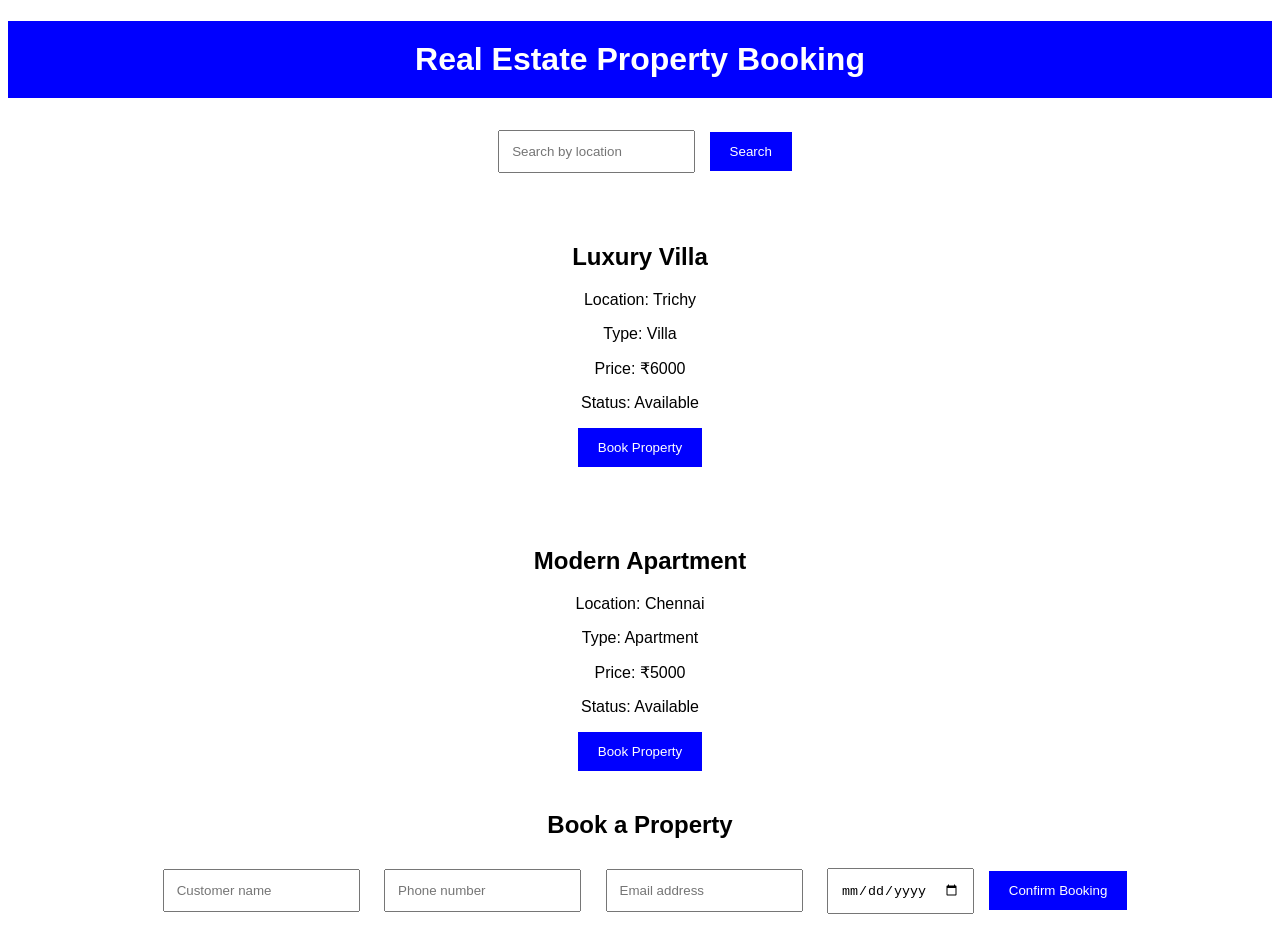
==== frontend/index.html @ d65c91b1 "hh" ====
<!DOCTYPE html>
<html lang="en">
<head>
    <meta charset="UTF-8">
    <meta name="viewport" content="width=device-width, initial-scale=1.0">
    <title>Real Estate Property Booking</title>
    <link rel="stylesheet" href="style.css">
</head>
<body>
    <h1>Real Estate Property Booking</h1>

    <input type="text" id="location" placeholder="Search by location">
    <button type="button" onclick="searchProperty()">Search</button>

    <div id="properties"></div>

    <h2>Book a Property</h2>
    <form id="bookingForm">
        <input type="text" id="name" placeholder="Customer name" required>
        <input type="tel" id="phone" placeholder="Phone number" required>
        <input type="email" id="email" placeholder="Email address" required>
        <input type="date" id="date" required>
        <button type="submit">Confirm Booking</button>
    </form>
    <script src="script.js"></script>
</body>
</html>
---- frontend/style.css ----
body {
    font-family: Arial;
    background:white;
    text-align: center;
}
h1 {
    background:blue;
    color: white;
    padding: 20px;
}
input {
    padding: 12px;
    margin: 10px;
}
button {
    padding: 12px 20px;
    background: blue;
    color: white;
    border: none;
    cursor: pointer;
}
.property {
    background: white;
    margin: 20px auto;
    padding: 20px;
    width: 300px;
    border-radius: 10px;
}
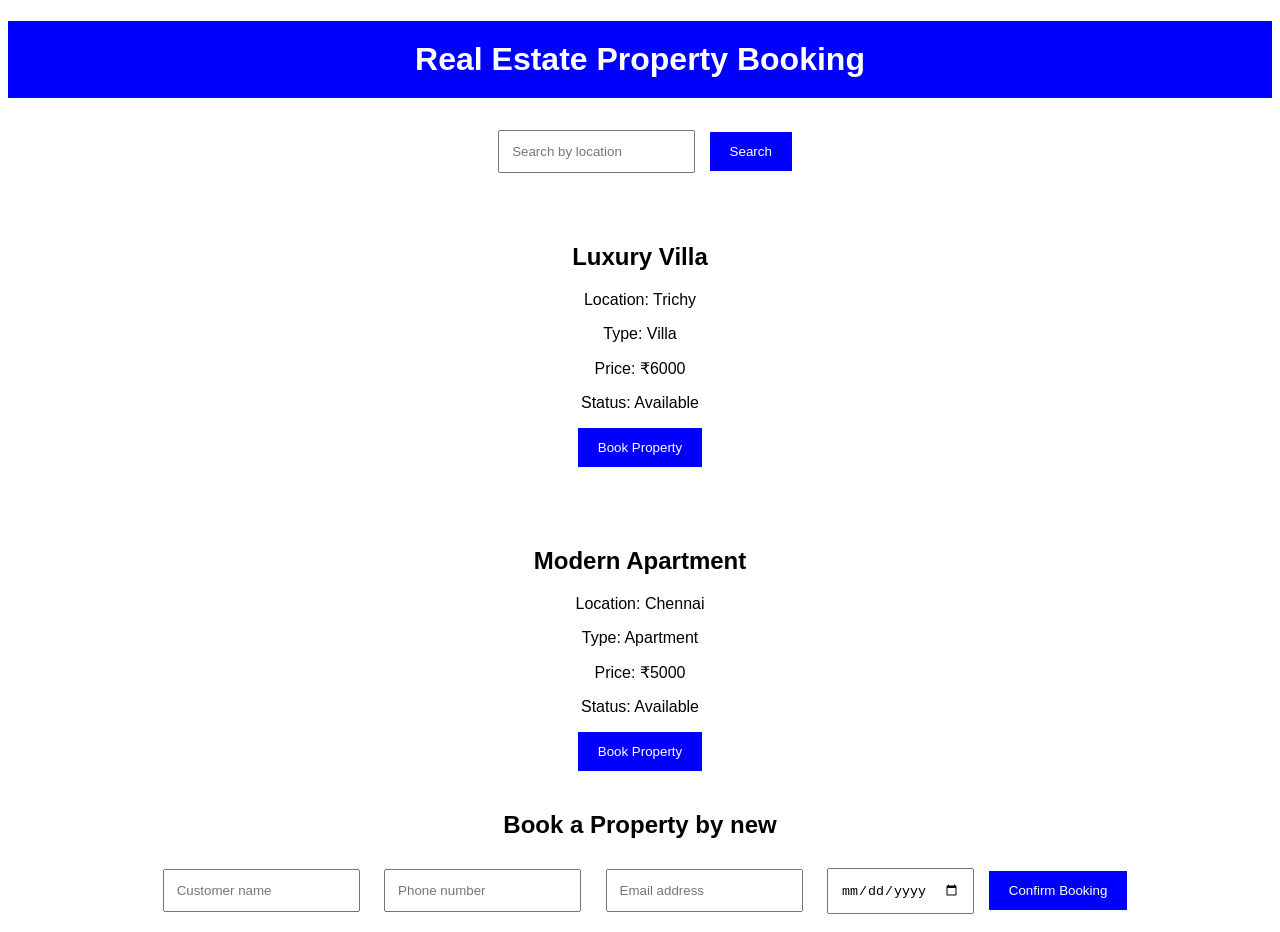
==== commit 0b074e09: "update of index" ====
--- a/frontend/index.html
+++ b/frontend/index.html
@@ -14,7 +14,7 @@
 
     <div id="properties"></div>
 
-    <h2>Book a Property</h2>
+    <h2>Book a Property by new</h2>
     <form id="bookingForm">
         <input type="text" id="name" placeholder="Customer name" required>
         <input type="tel" id="phone" placeholder="Phone number" required>
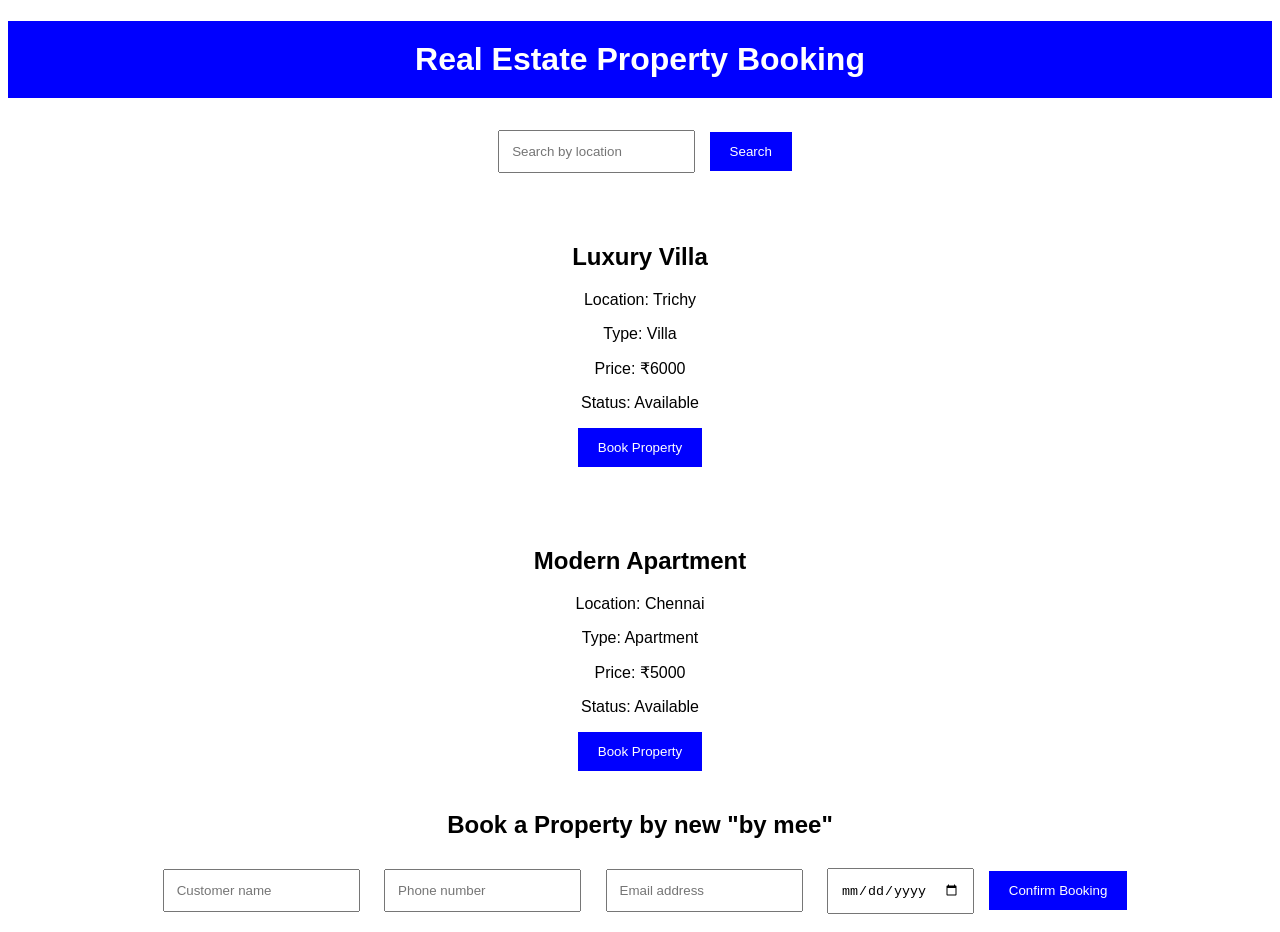
==== commit 34e21b91: "Update index.html" ====
--- a/frontend/index.html
+++ b/frontend/index.html
@@ -14,7 +14,7 @@
 
     <div id="properties"></div>
 
-    <h2>Book a Property by new</h2>
+    <h2>Book a Property by new "by mee"</h2>
     <form id="bookingForm">
         <input type="text" id="name" placeholder="Customer name" required>
         <input type="tel" id="phone" placeholder="Phone number" required>
